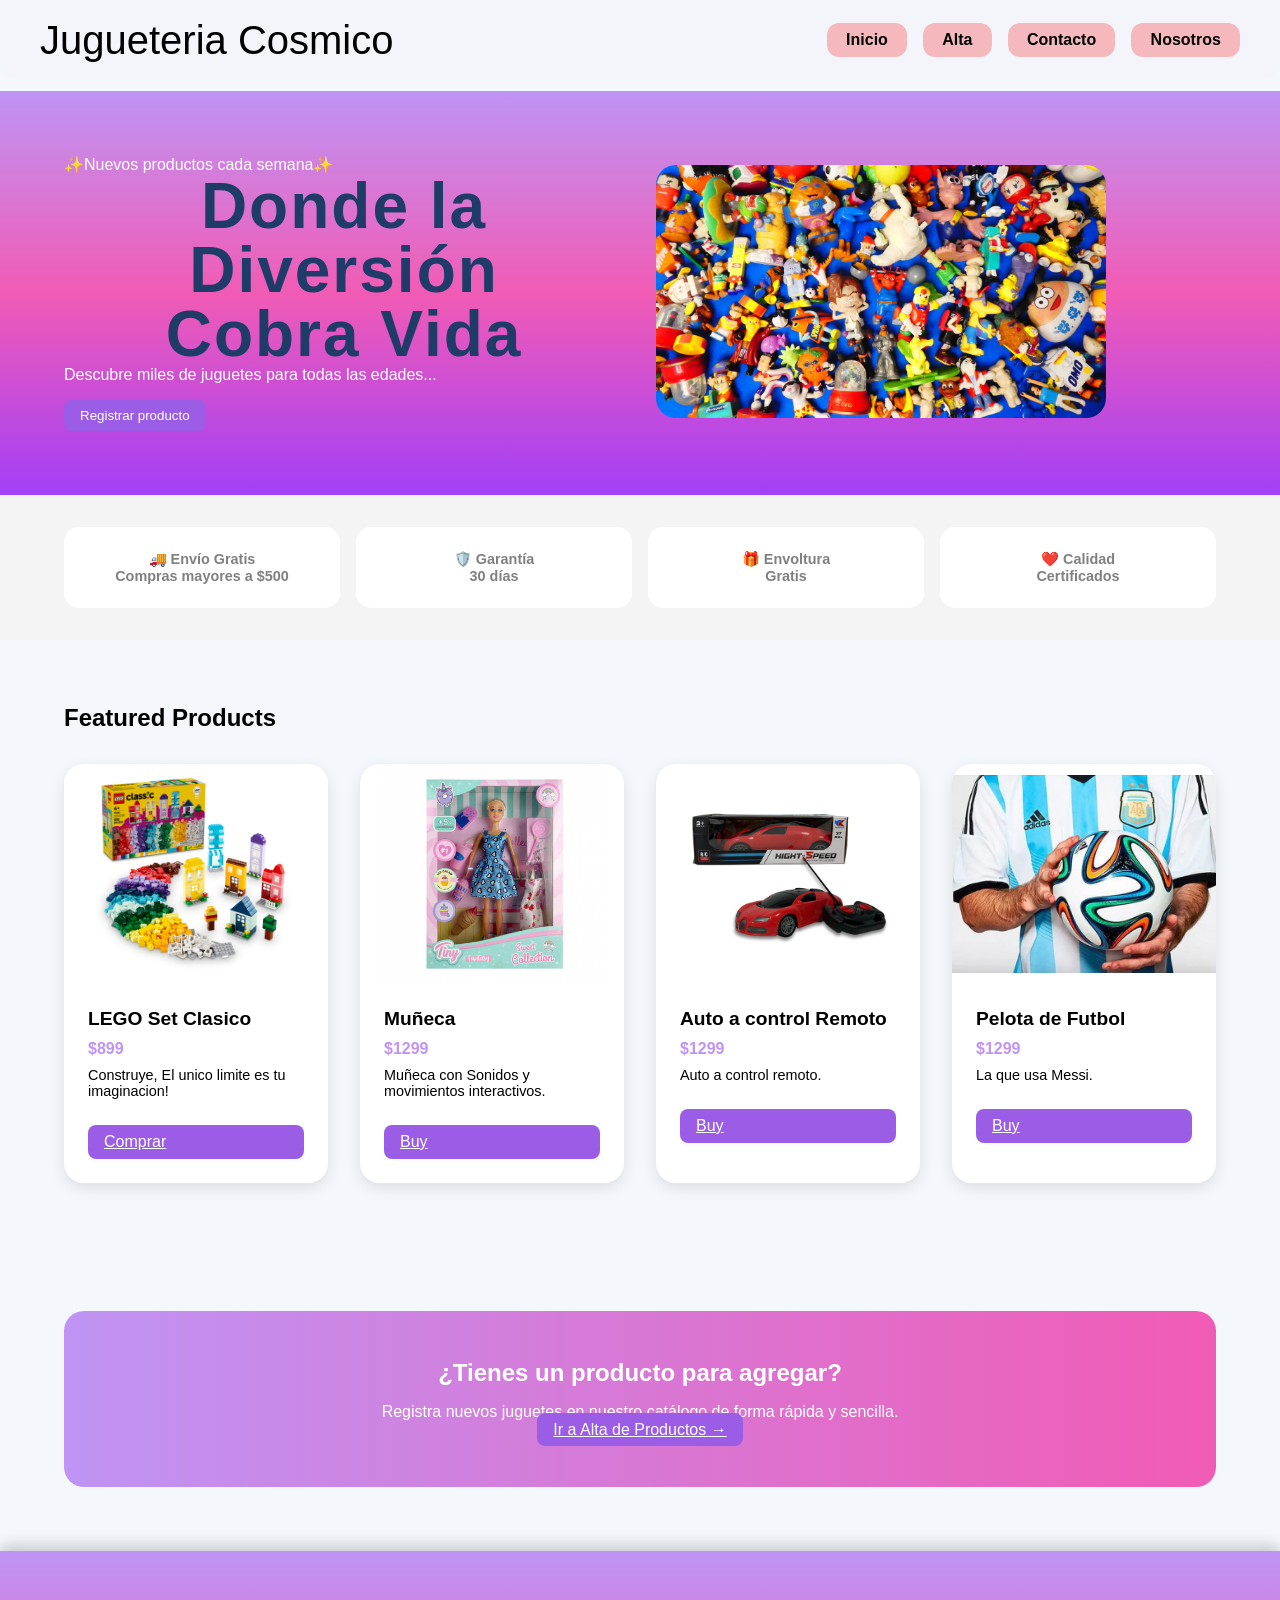
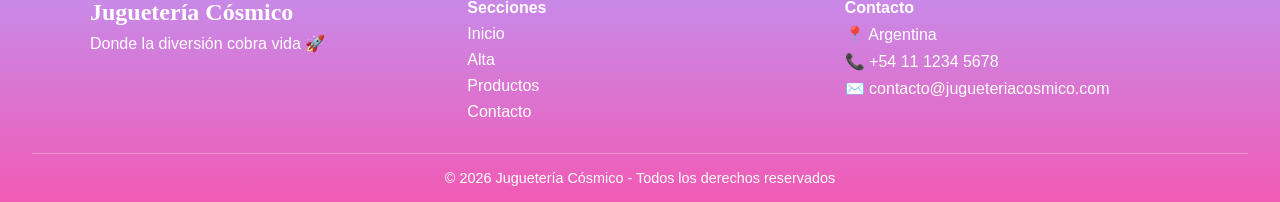
==== index.html @ 62e8377a "first commit" ====
<!DOCTYPE html>
<html lang="en">
<head>
    <meta charset="UTF-8">
    <meta name="viewport" content="width=device-width, initial-scale=1.0">
    <title>juegueteria-cosmico.com</title>
    <link rel="stylesheet" href="./styles/main.css">
</head>
<body>
    <header class="navbar">
        <div class="tittle__font">
            Jugueteria Cosmico
        </div>
            <nav class="nav">
                <a href="/index.html" class="nav__content">Inicio</a>
                <a href="/Alta.html" class="nav__content">Alta</a>
                <a href="/Contacto.html" class="nav__content">Contacto</a>
                <a href="/Nosotros.html" class="nav__content">Nosotros</a>
            </nav>
        </header>
    <main class="main__banner">
        <div class="main__banner-text">
            <span class="banner__secondary-text">✨Nuevos productos cada semana✨</span>
                <h1 class="banner__title">
                    Donde la 
                    <span class="banner__secondary-title">Diversión</span> 
                    Cobra Vida
                </h1>
                    <p>Descubre miles de juguetes para todas las edades...</p>
            <button class="btn btn__primary-solid">Registrar producto</button>
        </div>
        <div class="main__banner-image">
            <img src="./Assets/image/juguetes.jpg" alt="juguetes">
        </div>
    </main>
        <section class="benefits__conteiner">
            <div class="benefits__item">🚚 Envío Gratis<br><span>Compras mayores a $500</span></div>
            <div class="benefits__item">🛡️ Garantía<br><span>30 días</span></div>
            <div class="benefits__item">🎁 Envoltura<br><span>Gratis</span></div>
            <div class="benefits__item">❤️ Calidad<br><span>Certificados</span></div>
        </section>
            <section class="products">
                <div class="products__header">
                    <h2>Featured Products</h2>
                </div>
    <div class="products__grid">
        <div class="product__card">
                    <img src="./Assets/image/LEGO.png" alt="Lego set" class="product__card-image">
                        <div class="product__card-content">
                            <h3 class="product__card-title">LEGO Set Clasico</h3>
                            <p class="product__card-price">$899</p>
                            <p class="product__card-description">
                            Construye, El unico limite es tu imaginacion!
                            </p>
                            <a href="#" class="btn btn__primary-solid">Comprar</a>
                        </div>
        </div>
                <div class="product__card">
                    <img src="./Assets/image/Muñeca.jpg" alt="Doll" class="product__card-image">
                        <div class="product__card-content">
                            <h3 class="product__card-title">Muñeca</h3>
                            <p class="product__card-price">$1299</p>
                            <p class="product__card-description">
                            Muñeca con Sonidos y movimientos interactivos.
                            </p>
                            <a href="#" class="btn btn__primary-solid">Buy</a>
                        </div>
                </div>
                <div class="product__card">
                    <img src="./Assets/image/AutoACR.webp" alt="Doll" class="product__card-image">
                        <div class="product__card-content">
                            <h3 class="product__card-title">Auto a control Remoto</h3>
                            <p class="product__card-price">$1299</p>
                            <p class="product__card-description">
                            Auto a control remoto.
                            </p>
                            <a href="#" class="btn btn__primary-solid">Buy</a>
                        </div>
                </div>
                <div class="product__card">
                    <img src="./Assets/image/brazuca.webp" alt="Doll" class="product__card-image">
                        <div class="product__card-content">
                            <h3 class="product__card-title">Pelota de Futbol</h3>
                            <p class="product__card-price">$1299</p>
                            <p class="product__card-description">
                            La que usa Messi.
                            </p>
                            <a href="#" class="btn btn__primary-solid">Buy</a>
                        </div>
                </div>                
        </div>
</section>
            <section class="cta">
            <div class="cta__text">
                <h2>¿Tienes un producto para agregar?</h2>
                <p>Registra nuevos juguetes en nuestro catálogo de forma rápida y sencilla.</p>
                <a href="./Alta.html" class="btn btn__primary-solid">Ir a Alta de Productos →</a>
            </div>
            </section>

            <footer class="footer">
                <div class="footer__container">
                    <div class="footer__grid">
                        <div class="footer__brand">
                            <h3>Juguetería Cósmico</h3>
                            <p>Donde la diversión cobra vida 🚀</p>
                        </div>

            <div class="footer__links">
                <h4>Secciones</h4>
                    <a href="../index.html">Inicio</a>
                    <a href="./alta.html">Alta</a>
                    <a href="./productos.html">Productos</a>
                    <a href="./contacto.html">Contacto</a>
            </div>
            <div class="footer__contact">
                <h4>Contacto</h4>
                <p>📍 Argentina</p>
                <p>📞 +54 11 1234 5678</p>
                <p>✉️ contacto@jugueteriacosmico.com</p>
            </div>
        </div>
        <div class="footer__copy">
        <p>© 2026 Juguetería Cósmico - Todos los derechos reservados</p>
        </div>
    </div>
</footer>
</body>
</html>
---- styles/main.css ----
@charset "UTF-8";
:root {
  font-size: 16px;
}

body {
  margin: 0;
  position: relative;
}

h1, h2, h3, h4, p, span {
  margin: 0;
}

@font-face {
  font-family: "Cherry Bomb One";
  src: url("../assets/fonts/Cherry_Bomb_One/CherryBombOne-Regular.ttf");
}
@font-face {
  font-family: "Darumadrop One";
  src: url("../assets/fonts/Darumadrop_One/DarumadropOne-Regular.ttf");
}
.tittle__font {
  font-family: "Cherry Bomb One", sans-serif;
  font-size: 2.5rem;
  text-align: left, top;
}

.icon {
  width: 20px;
  height: 20px;
}

.form__label {
  display: flex;
  align-items: center;
  gap: 8px; /* espacio entre icono y texto */
}

.btn {
  border: none;
  border-radius: 0.5rem;
  padding: 0.5rem 1rem;
  cursor: pointer;
}
.btn__primary-solid {
  background-color: #9B5DE5;
  color: #ffffff;
  margin-top: 1rem;
}
.btn__primary-solid:hover {
  background-color: #F15BB5;
  color: #ffffff;
}
.btn__secondary-solid {
  background-color: #25b2e1;
  color: #ffffff;
}
.btn__secondary-solid:hover {
  background-color: #00BBF9;
  color: #ffffff;
}

.products {
  padding: 4rem 2rem;
}
.products__grid {
  display: grid;
  grid-template-columns: repeat(auto-fit, minmax(260px, 1fr));
  gap: 2rem;
}

.product__card {
  background-color: white;
  border-radius: 20px;
  overflow: hidden;
  box-shadow: 0 5px 15px rgba(0, 0, 0, 0.1);
  transition: 0.3s;
  display: flex;
  flex-direction: column;
}
.product__card:hover {
  transform: translateY(-8px);
  box-shadow: 0 10px 25px rgba(0, 0, 0, 0.2);
}

.product__card-image {
  width: 100%;
  height: 220px;
  -o-object-fit: contain;
     object-fit: contain;
}

.product__card-content {
  padding: 1.5rem;
  display: flex;
  flex-direction: column;
  gap: 0.6rem;
  flex-grow: 1;
}

.product__card-title {
  font-size: 1.2rem;
}

.product__card-price {
  font-weight: bold;
  color: #bf94f4;
}

.product__card-description {
  font-size: 0.9rem;
}

.navbar {
  display: flex;
  justify-content: space-between;
  align-items: center;
  padding: 1rem 2.5rem;
  background-color: #bf94f4;
  position: fixed;
  top: 0;
  left: 0;
  width: 100%;
  border-radius: 0 0 20px 20px;
  background: rgba(242, 245, 249, 0.85);
  backdrop-filter: blur(4px);
  z-index: 1000;
  box-sizing:border-box;

}
.navbar .nav {
  display: flex;
  gap: 1rem;
}
.navbar .nav .nav__content {
  text-decoration: none;
  padding: 0.5rem 1.2rem;
  border-radius: 12px;
  background-color: rgba(249, 9, 9, 0.25);
  color: black;
  font-weight: bold;
  transition: 0.3s;
}
.navbar .nav .nav__content:hover {
  background-color: white;
  color: #bf94f4;
  box-shadow: 0 4px 10px rgb(0, 0, 0);
  transform: translateY(-0.2rem);
}

.footer__container {
  margin-top: 4rem;
  background: linear-gradient(#bf94f4, #F15BB5);
  color: white;
  padding: 3rem 2rem 1rem 2rem;
  box-shadow: 0 -5px 15px rgba(0, 0, 0, 0.2);
}

.footer__grid {
  display: grid;
  grid-template-columns: repeat(3, 1fr);
  gap: 2rem;
  max-width: 1100px;
  margin: 0 auto;
}

.footer__brand h3 {
  font-family: "Cherry Bomb One", cursive;
  font-size: 1.5rem;
  margin-bottom: 0.5rem;
}

.footer__links,
.footer__contact {
  display: flex;
  flex-direction: column;
  gap: 0.5rem;
}

.footer__links a {
  text-decoration: none;
  color: white;
  transition: 0.3s;
}

.footer__links a:hover {
  color: #ffe066;
  transform: translateX(5px);
}

.footer__copy {
  margin-top: 2rem;
  text-align: center;
  font-size: 0.9rem;
  border-top: 1px solid rgba(255, 255, 255, 0.3);
  padding-top: 1rem;
}

.footer__grid > div {
  transition: transform 0.3s ease, box-shadow 0.3s ease;
}

.footer__links a {
  position: relative;
}

.footer__links a::after {
  content: "";
  width: 0;
  height: 2px;
  background: #ffe066;
  position: absolute;
  left: 0;
  bottom: -2px;
  transition: width 0.3s ease;
}

.footer__links a:hover::after {
  width: 100%;
}

.main__banner {
  margin-top: 5.7rem;
  display: grid;
  grid-template-columns: 1fr 1fr;
  padding: 4rem;
  gap: 2rem;
  align-items: center;
  background: linear-gradient(#bf94f4, #F15BB5, #a240f8);
  color: white;
}
.main__banner .banner__title {
  margin: 0;
  display: flex;
  line-height: 4rem;
  font-family: "Lucida Sans", "Lucida Sans Regular", "Lucida Grande", "Lucida Sans Unicode", Geneva, Verdana, sans-serif;
  font-size: 4rem;
  letter-spacing: 2px;
  flex-direction: column;
}
.main__banner .main__banner-image img {
  width: 100%;
  max-width: 450px;
  height: auto;
  border-radius: 20px;
  -o-object-fit: cover;
     object-fit: cover;
}

.benefits__conteiner {
  display: grid;
  grid-template-columns: repeat(4, 1fr);
  gap: 1rem;
  padding: 2rem 4rem;
  background-color: #f4f4f4;
  text-align: center;
}
.benefits__conteiner .benefits__item {
  font-family: Verdana, Geneva, Tahoma, sans-serif;
  background: white;
  padding: 1.5rem;
  border-radius: 15px;
  font-weight: bold;
  display: block;
  font-size: 0.9rem;
  color: gray;
}

.products {
  padding: 4rem;
}

.products__header {
  display: flex;
  justify-content: space-between;
  align-items: center;
}

.products__grid {
  display: grid;
  grid-template-columns: repeat(4, 1fr);
  gap: 2rem;
  margin-top: 2rem;
}

.product__item {
  background: white;
  border-radius: 20px;
  padding: 1rem;
  text-align: center;
  box-shadow: 0 4px 8px rgba(0, 0, 0, 0.1);
}

.product img {
  width: 100%;
  height: 200px;
  -o-object-fit: cover;
     object-fit: cover;
  border-radius: 15px;
}

.price {
  color: #f15bb5;
  font-weight: bold;
}

.cta {
  margin: 4rem;
  padding: 3rem;
  border-radius: 20px;
  background: linear-gradient(90deg, #bf94f4, #f15bb5);
  color: white;
  text-align: center;
}

.cta__text h2 {
  margin-bottom: 1rem;
}

.container {
  margin: 0 auto;
}

.container__page-content {
  display: flex;
  flex-direction: column;
  gap: 24px;
}

.grid {
  display: grid;
  grid-template-columns: repeat(12, minmax(0, 1fr));
  grid-template-rows: auto;
  -moz-column-gap: 24px;
       column-gap: 24px;
  row-gap: 24px;
}

.col-1 {
  grid-column-end: span 1;
}

.col-offset-1 {
  grid-column-start: 1;
}

@media (max-width: 320px) {
  .col-xs-1 {
    grid-column-end: span 1;
  }
}

@media (max-width: 320px) {
  .col-offset-xs {
    grid-column-start: 1;
  }
}

@media (max-width: 480px) {
  .col-sm-1 {
    grid-column-end: span 1;
  }
}

@media (max-width: 480px) {
  .col-offset-sm {
    grid-column-start: 1;
  }
}

@media (max-width: 860px) {
  .col-md-1 {
    grid-column-end: span 1;
  }
}

@media (max-width: 860px) {
  .col-offset-md {
    grid-column-start: 1;
  }
}

@media (max-width: 1200px) {
  .col-lg-1 {
    grid-column-end: span 1;
  }
}

@media (max-width: 1200px) {
  .col-offset-lg {
    grid-column-start: 1;
  }
}

@media (max-width: 1980px) {
  .col-xl-1 {
    grid-column-end: span 1;
  }
}

@media (max-width: 1980px) {
  .col-offset-xl {
    grid-column-start: 1;
  }
}

.col-2 {
  grid-column-end: span 2;
}

.col-offset-2 {
  grid-column-start: 2;
}

@media (max-width: 320px) {
  .col-xs-2 {
    grid-column-end: span 2;
  }
}

@media (max-width: 320px) {
  .col-offset-xs {
    grid-column-start: 2;
  }
}

@media (max-width: 480px) {
  .col-sm-2 {
    grid-column-end: span 2;
  }
}

@media (max-width: 480px) {
  .col-offset-sm {
    grid-column-start: 2;
  }
}

@media (max-width: 860px) {
  .col-md-2 {
    grid-column-end: span 2;
  }
}

@media (max-width: 860px) {
  .col-offset-md {
    grid-column-start: 2;
  }
}

@media (max-width: 1200px) {
  .col-lg-2 {
    grid-column-end: span 2;
  }
}

@media (max-width: 1200px) {
  .col-offset-lg {
    grid-column-start: 2;
  }
}

@media (max-width: 1980px) {
  .col-xl-2 {
    grid-column-end: span 2;
  }
}

@media (max-width: 1980px) {
  .col-offset-xl {
    grid-column-start: 2;
  }
}

.col-3 {
  grid-column-end: span 3;
}

.col-offset-3 {
  grid-column-start: 3;
}

@media (max-width: 320px) {
  .col-xs-3 {
    grid-column-end: span 3;
  }
}

@media (max-width: 320px) {
  .col-offset-xs {
    grid-column-start: 3;
  }
}

@media (max-width: 480px) {
  .col-sm-3 {
    grid-column-end: span 3;
  }
}

@media (max-width: 480px) {
  .col-offset-sm {
    grid-column-start: 3;
  }
}

@media (max-width: 860px) {
  .col-md-3 {
    grid-column-end: span 3;
  }
}

@media (max-width: 860px) {
  .col-offset-md {
    grid-column-start: 3;
  }
}

@media (max-width: 1200px) {
  .col-lg-3 {
    grid-column-end: span 3;
  }
}

@media (max-width: 1200px) {
  .col-offset-lg {
    grid-column-start: 3;
  }
}

@media (max-width: 1980px) {
  .col-xl-3 {
    grid-column-end: span 3;
  }
}

@media (max-width: 1980px) {
  .col-offset-xl {
    grid-column-start: 3;
  }
}

.col-4 {
  grid-column-end: span 4;
}

.col-offset-4 {
  grid-column-start: 4;
}

@media (max-width: 320px) {
  .col-xs-4 {
    grid-column-end: span 4;
  }
}

@media (max-width: 320px) {
  .col-offset-xs {
    grid-column-start: 4;
  }
}

@media (max-width: 480px) {
  .col-sm-4 {
    grid-column-end: span 4;
  }
}

@media (max-width: 480px) {
  .col-offset-sm {
    grid-column-start: 4;
  }
}

@media (max-width: 860px) {
  .col-md-4 {
    grid-column-end: span 4;
  }
}

@media (max-width: 860px) {
  .col-offset-md {
    grid-column-start: 4;
  }
}

@media (max-width: 1200px) {
  .col-lg-4 {
    grid-column-end: span 4;
  }
}

@media (max-width: 1200px) {
  .col-offset-lg {
    grid-column-start: 4;
  }
}

@media (max-width: 1980px) {
  .col-xl-4 {
    grid-column-end: span 4;
  }
}

@media (max-width: 1980px) {
  .col-offset-xl {
    grid-column-start: 4;
  }
}

.col-5 {
  grid-column-end: span 5;
}

.col-offset-5 {
  grid-column-start: 5;
}

@media (max-width: 320px) {
  .col-xs-5 {
    grid-column-end: span 5;
  }
}

@media (max-width: 320px) {
  .col-offset-xs {
    grid-column-start: 5;
  }
}

@media (max-width: 480px) {
  .col-sm-5 {
    grid-column-end: span 5;
  }
}

@media (max-width: 480px) {
  .col-offset-sm {
    grid-column-start: 5;
  }
}

@media (max-width: 860px) {
  .col-md-5 {
    grid-column-end: span 5;
  }
}

@media (max-width: 860px) {
  .col-offset-md {
    grid-column-start: 5;
  }
}

@media (max-width: 1200px) {
  .col-lg-5 {
    grid-column-end: span 5;
  }
}

@media (max-width: 1200px) {
  .col-offset-lg {
    grid-column-start: 5;
  }
}

@media (max-width: 1980px) {
  .col-xl-5 {
    grid-column-end: span 5;
  }
}

@media (max-width: 1980px) {
  .col-offset-xl {
    grid-column-start: 5;
  }
}

.col-6 {
  grid-column-end: span 6;
}

.col-offset-6 {
  grid-column-start: 6;
}

@media (max-width: 320px) {
  .col-xs-6 {
    grid-column-end: span 6;
  }
}

@media (max-width: 320px) {
  .col-offset-xs {
    grid-column-start: 6;
  }
}

@media (max-width: 480px) {
  .col-sm-6 {
    grid-column-end: span 6;
  }
}

@media (max-width: 480px) {
  .col-offset-sm {
    grid-column-start: 6;
  }
}

@media (max-width: 860px) {
  .col-md-6 {
    grid-column-end: span 6;
  }
}

@media (max-width: 860px) {
  .col-offset-md {
    grid-column-start: 6;
  }
}

@media (max-width: 1200px) {
  .col-lg-6 {
    grid-column-end: span 6;
  }
}

@media (max-width: 1200px) {
  .col-offset-lg {
    grid-column-start: 6;
  }
}

@media (max-width: 1980px) {
  .col-xl-6 {
    grid-column-end: span 6;
  }
}

@media (max-width: 1980px) {
  .col-offset-xl {
    grid-column-start: 6;
  }
}

.col-7 {
  grid-column-end: span 7;
}

.col-offset-7 {
  grid-column-start: 7;
}

@media (max-width: 320px) {
  .col-xs-7 {
    grid-column-end: span 7;
  }
}

@media (max-width: 320px) {
  .col-offset-xs {
    grid-column-start: 7;
  }
}

@media (max-width: 480px) {
  .col-sm-7 {
    grid-column-end: span 7;
  }
}

@media (max-width: 480px) {
  .col-offset-sm {
    grid-column-start: 7;
  }
}

@media (max-width: 860px) {
  .col-md-7 {
    grid-column-end: span 7;
  }
}

@media (max-width: 860px) {
  .col-offset-md {
    grid-column-start: 7;
  }
}

@media (max-width: 1200px) {
  .col-lg-7 {
    grid-column-end: span 7;
  }
}

@media (max-width: 1200px) {
  .col-offset-lg {
    grid-column-start: 7;
  }
}

@media (max-width: 1980px) {
  .col-xl-7 {
    grid-column-end: span 7;
  }
}

@media (max-width: 1980px) {
  .col-offset-xl {
    grid-column-start: 7;
  }
}

.col-8 {
  grid-column-end: span 8;
}

.col-offset-8 {
  grid-column-start: 8;
}

@media (max-width: 320px) {
  .col-xs-8 {
    grid-column-end: span 8;
  }
}

@media (max-width: 320px) {
  .col-offset-xs {
    grid-column-start: 8;
  }
}

@media (max-width: 480px) {
  .col-sm-8 {
    grid-column-end: span 8;
  }
}

@media (max-width: 480px) {
  .col-offset-sm {
    grid-column-start: 8;
  }
}

@media (max-width: 860px) {
  .col-md-8 {
    grid-column-end: span 8;
  }
}

@media (max-width: 860px) {
  .col-offset-md {
    grid-column-start: 8;
  }
}

@media (max-width: 1200px) {
  .col-lg-8 {
    grid-column-end: span 8;
  }
}

@media (max-width: 1200px) {
  .col-offset-lg {
    grid-column-start: 8;
  }
}

@media (max-width: 1980px) {
  .col-xl-8 {
    grid-column-end: span 8;
  }
}

@media (max-width: 1980px) {
  .col-offset-xl {
    grid-column-start: 8;
  }
}

.col-9 {
  grid-column-end: span 9;
}

.col-offset-9 {
  grid-column-start: 9;
}

@media (max-width: 320px) {
  .col-xs-9 {
    grid-column-end: span 9;
  }
}

@media (max-width: 320px) {
  .col-offset-xs {
    grid-column-start: 9;
  }
}

@media (max-width: 480px) {
  .col-sm-9 {
    grid-column-end: span 9;
  }
}

@media (max-width: 480px) {
  .col-offset-sm {
    grid-column-start: 9;
  }
}

@media (max-width: 860px) {
  .col-md-9 {
    grid-column-end: span 9;
  }
}

@media (max-width: 860px) {
  .col-offset-md {
    grid-column-start: 9;
  }
}

@media (max-width: 1200px) {
  .col-lg-9 {
    grid-column-end: span 9;
  }
}

@media (max-width: 1200px) {
  .col-offset-lg {
    grid-column-start: 9;
  }
}

@media (max-width: 1980px) {
  .col-xl-9 {
    grid-column-end: span 9;
  }
}

@media (max-width: 1980px) {
  .col-offset-xl {
    grid-column-start: 9;
  }
}

.col-10 {
  grid-column-end: span 10;
}

.col-offset-10 {
  grid-column-start: 10;
}

@media (max-width: 320px) {
  .col-xs-10 {
    grid-column-end: span 10;
  }
}

@media (max-width: 320px) {
  .col-offset-xs {
    grid-column-start: 10;
  }
}

@media (max-width: 480px) {
  .col-sm-10 {
    grid-column-end: span 10;
  }
}

@media (max-width: 480px) {
  .col-offset-sm {
    grid-column-start: 10;
  }
}

@media (max-width: 860px) {
  .col-md-10 {
    grid-column-end: span 10;
  }
}

@media (max-width: 860px) {
  .col-offset-md {
    grid-column-start: 10;
  }
}

@media (max-width: 1200px) {
  .col-lg-10 {
    grid-column-end: span 10;
  }
}

@media (max-width: 1200px) {
  .col-offset-lg {
    grid-column-start: 10;
  }
}

@media (max-width: 1980px) {
  .col-xl-10 {
    grid-column-end: span 10;
  }
}

@media (max-width: 1980px) {
  .col-offset-xl {
    grid-column-start: 10;
  }
}

.col-11 {
  grid-column-end: span 11;
}

.col-offset-11 {
  grid-column-start: 11;
}

@media (max-width: 320px) {
  .col-xs-11 {
    grid-column-end: span 11;
  }
}

@media (max-width: 320px) {
  .col-offset-xs {
    grid-column-start: 11;
  }
}

@media (max-width: 480px) {
  .col-sm-11 {
    grid-column-end: span 11;
  }
}

@media (max-width: 480px) {
  .col-offset-sm {
    grid-column-start: 11;
  }
}

@media (max-width: 860px) {
  .col-md-11 {
    grid-column-end: span 11;
  }
}

@media (max-width: 860px) {
  .col-offset-md {
    grid-column-start: 11;
  }
}

@media (max-width: 1200px) {
  .col-lg-11 {
    grid-column-end: span 11;
  }
}

@media (max-width: 1200px) {
  .col-offset-lg {
    grid-column-start: 11;
  }
}

@media (max-width: 1980px) {
  .col-xl-11 {
    grid-column-end: span 11;
  }
}

@media (max-width: 1980px) {
  .col-offset-xl {
    grid-column-start: 11;
  }
}

.col-12 {
  grid-column-end: span 12;
}

.col-offset-12 {
  grid-column-start: 12;
}

@media (max-width: 320px) {
  .col-xs-12 {
    grid-column-end: span 12;
  }
}

@media (max-width: 320px) {
  .col-offset-xs {
    grid-column-start: 12;
  }
}

@media (max-width: 480px) {
  .col-sm-12 {
    grid-column-end: span 12;
  }
}

@media (max-width: 480px) {
  .col-offset-sm {
    grid-column-start: 12;
  }
}

@media (max-width: 860px) {
  .col-md-12 {
    grid-column-end: span 12;
  }
}

@media (max-width: 860px) {
  .col-offset-md {
    grid-column-start: 12;
  }
}

@media (max-width: 1200px) {
  .col-lg-12 {
    grid-column-end: span 12;
  }
}

@media (max-width: 1200px) {
  .col-offset-lg {
    grid-column-start: 12;
  }
}

@media (max-width: 1980px) {
  .col-xl-12 {
    grid-column-end: span 12;
  }
}

@media (max-width: 1980px) {
  .col-offset-xl {
    grid-column-start: 12;
  }
}

.form-page {
  margin-top: 4rem;
  padding: 2rem;
}

.helper-text {
  display: none;
  color: red;
  font-size: 0.8rem;
  margin-bottom: 10px;
}

.has-error {
  display: block;
}

.field-element.has-error {
  border: 2px solid red;
}

.form-container {
  display: flex;
  flex-direction: column;
  gap: 6px;
  max-width: 600px;
  margin: auto;
}

.field-element {
  padding: 6px;
  border-radius: 4px;
}

select.field-element {
  height: 35px;
}

.form__grid {
  display: grid;
  grid-template-columns: repeat(2, 1fr);
  gap: 20px;
}

/* Tarjetas de cada campo */
.form__card {
  display: flex;
  flex-direction: column;
  gap: 6px;
}

/* Para los que ocupan toda la fila */
.form__card.full {
  grid-column: span 2;
}

/* ===== CATEGORÍAS ===== */
.category-grid {
  display: grid;
  grid-template-columns: repeat(3, 1fr);
  gap: 10px;
}

.category-item {
  border: 1px solid #ccc;
  padding: 10px;
  border-radius: 8px;
  cursor: pointer;
  text-align: center;
  background-color: #f9f9f9;
}

.category-item input {
  margin-right: 6px;
}

/* ===== ENVÍO SIN CARGO ===== */
.shipping-card {
  display: flex;
  justify-content: space-between;
  align-items: center;
  padding: 15px;
  border-radius: 12px;
  background-color: #f3f6fb;
}

.shipping-info p {
  margin: 0;
  font-size: 0.85rem;
  color: #555;
}

/* Switch */
.switch {
  position: relative;
  display: inline-block;
  width: 50px;
  height: 26px;
}

.switch input {
  opacity: 0;
  width: 0;
  height: 0;
}

.slider {
  position: absolute;
  cursor: pointer;
  background-color: #ccc;
  border-radius: 26px;
  top: 0;
  left: 0;
  right: 0;
  bottom: 0;
  transition: 0.3s;
}

.slider::before {
  position: absolute;
  content: "";
  height: 20px;
  width: 20px;
  left: 3px;
  bottom: 3px;
  background-color: white;
  border-radius: 50%;
  transition: 0.3s;
}

.switch input:checked + .slider {
  background-color: #4caf50;
}

.switch input:checked + .slider::before {
  transform: translateX(24px);
}

/* Botón */
.btn__submit {
  padding: 12px;
  background-color: #ff6a3d;
  color: white;
  border: none;
  border-radius: 10px;
  font-size: 1rem;
  cursor: pointer;
}

header {
  position: fixed;
  top: 0;
  width: 100%;
  height: 80px;
}

main {
  padding-top: 7rem;
}

.helper-text {
  display: none;
  color: red;
  font-size: 0.8rem;
}

.helper-text.has-error {
  display: block;
}

.field-element.has-error {
  border: 2px solid red;
}

/* ====== CONTENEDOR GENERAL ====== */
body {
  background: #f4f7fb;
  font-family: Arial, sans-serif;
}

h1 {
  text-align: center;
  margin: 40px 0 20px;
  font-size: 2.5rem;
  color: #1f3c68;
}

.contact-container {
  display: grid;
  grid-template-columns: repeat(auto-fit, minmax(220px, 1fr));
  gap: 20px;
  margin: 40px auto;
  max-width: 1000px;
}

.contact-card {
  background: white;
  padding: 20px;
  border-radius: 15px;
  box-shadow: 0 5px 15px rgba(0, 0, 0, 0.08);
}

.phone {
  border-top: 6px solid #2ecc71;
}

.email {
  border-top: 6px solid #9b59b6;
}

.address {
  border-top: 6px solid #f39c12;
}

.time {
  border-top: 6px solid #e84393;
}

/* ====== FORMULARIO ====== */
#contact-form {
  max-width: 500px;
  margin: auto;
  background: white;
  padding: 30px 35px;
  border-radius: 15px;
  box-shadow: 0 10px 25px rgba(0, 0, 0, 0.08);
}

/* ====== CARD DE CADA CAMPO ====== */
.form__card {
  display: flex;
  flex-direction: column;
  margin-bottom: 20px;
}

/* ====== LABEL CON ICONO ====== */
.form__label {
  display: flex;
  align-items: center;
  gap: 8px;
  margin-bottom: 6px;
  font-weight: bold;
  color: #1f3c68;
}

.icon {
  width: 18px;
  height: 18px;
}

/* ====== INPUTS Y TEXTAREA ====== */
.field-element {
  padding: 12px 14px;
  border-radius: 10px;
  border: 1px solid #ddd;
  font-size: 1rem;
  outline: none;
  transition: border 0.2s ease, box-shadow 0.2s ease;
}

.field-element:focus {
  border-color: #ff6b3d;
  box-shadow: 0 0 0 2px rgba(255, 107, 61, 0.2);
}

/* textarea */
textarea.field-element {
  resize: none;
  min-height: 120px;
}

/* ====== MENSAJES DE ERROR ====== */
.helper-text {
  display: none;
  color: red;
  font-size: 0.8rem;
  margin-top: 4px;
}

.has-error {
  display: block;
}

.field-element.has-error {
  border: 2px solid red;
}

/* ====== BOTÓN ====== */
button[type=submit] {
  width: 100%;
  padding: 14px;
  margin-top: 10px;
  background: #ff6b3d;
  border: none;
  border-radius: 12px;
  color: white;
  font-size: 1.1rem;
  cursor: pointer;
  transition: background 0.2s ease, transform 0.1s ease;
}

button[type=submit]:hover {
  background: #ff5722;
  transform: scale(1.01);
}

.contact-grid {
  display: grid;
  grid-template-columns: 1fr 1fr;
  gap: 30px;
  max-width: 1100px;
  margin: 50px auto;
}

.contact-map iframe {
  border-radius: 15px;
}

.why-us {
  background: #1f3c68;
  color: white;
  padding: 20px;
  border-radius: 15px;
  margin-top: 20px;
}

.why-us ul {
  list-style: none;
  padding: 0;
}

.why-us li {
  margin: 10px 0;
}

.socials {
  margin-top: 15px;
  display: flex;
  gap: 10px;
}

.socials button {
  background: #34495e;
  color: white;
  border: none;
  padding: 8px 15px;
  border-radius: 8px;
  cursor: pointer;
}

/* ====== RESPONSIVE ====== */
@media (max-width: 600px) {
  #contact-form {
    margin: 20px;
    padding: 20px;
  }
  h1 {
    font-size: 2rem;
  }
}
.about__banner {
  display: flex;
  flex-direction: column;
  justify-content: center;
  align-items: center;
  text-align: center;
  margin-top: 7rem;
  width: 100%;
  padding: 120px 20px;
  background: linear-gradient(135deg, #c471f5, #fa71cd);
  color: white;
}

.about__banner-title {
  margin: 0;
  display: flex;
  align-items: center;
  line-height: 4rem;
  font-family: "Lucida Sans", "Lucida Sans Regular", "Lucida Grande", "Lucida Sans Unicode", Geneva, Verdana, sans-serif;
  font-size: 4rem;
  letter-spacing: 2px;
  flex-direction: column;
}

.about__values {
  margin-top: 80px;
  text-align: center;
}

.about__cards {
  margin-top: 40px;
  display: grid;
  grid-template-columns: repeat(4, 1fr);
  gap: 20px;
}

.about__card {
  background: #f5f5f5;
  padding: 25px;
  border-radius: 8px;
}

/* =========================
   STATS
========================= */
.about__stats {
  margin-top: 80px;
  display: flex;
  justify-content: space-around;
  text-align: center;
}

.about__stat h3 {
  font-size: 36px;
  color: #ffb703;
}

.about__history {
  margin-top: 80px;
  display: grid;
  grid-template-columns: 1fr 1fr;
  gap: 40px;
  align-items: center;
}

.about__history-image img {
  width: 100%;
  border-radius: 10px;
}

/* =========================
   CTA
========================= */
.about__cta {
  margin-top: 80px;
  text-align: center;
}

.about__cta-buttons {
  margin-top: 20px;
  display: flex;
  justify-content: center;
  gap: 20px;
}

.about__cta-button {
  padding: 12px 25px;
  background: #ffb703;
  text-decoration: none;
  color: black;
  border-radius: 6px;
}

.about__cta-button--secondary {
  background: transparent;
  border: 2px solid #ffb703;
}

/* =========================
   RESPONSIVE
========================= */
@media (min-width: 1200px) {
  .about__cards {
    grid-template-columns: repeat(2, 1fr);
  }
  .about__stats {
    flex-direction: column;
    gap: 20px;
  }
  .about__history {
    grid-template-columns: 1fr;
  }
}
@media (max-width: 480px) {
  .about__cards {
    grid-template-columns: 1fr;
  }
  .about__title {
    font-size: 30px;
  }
}/*# sourceMappingURL=main.css.map */
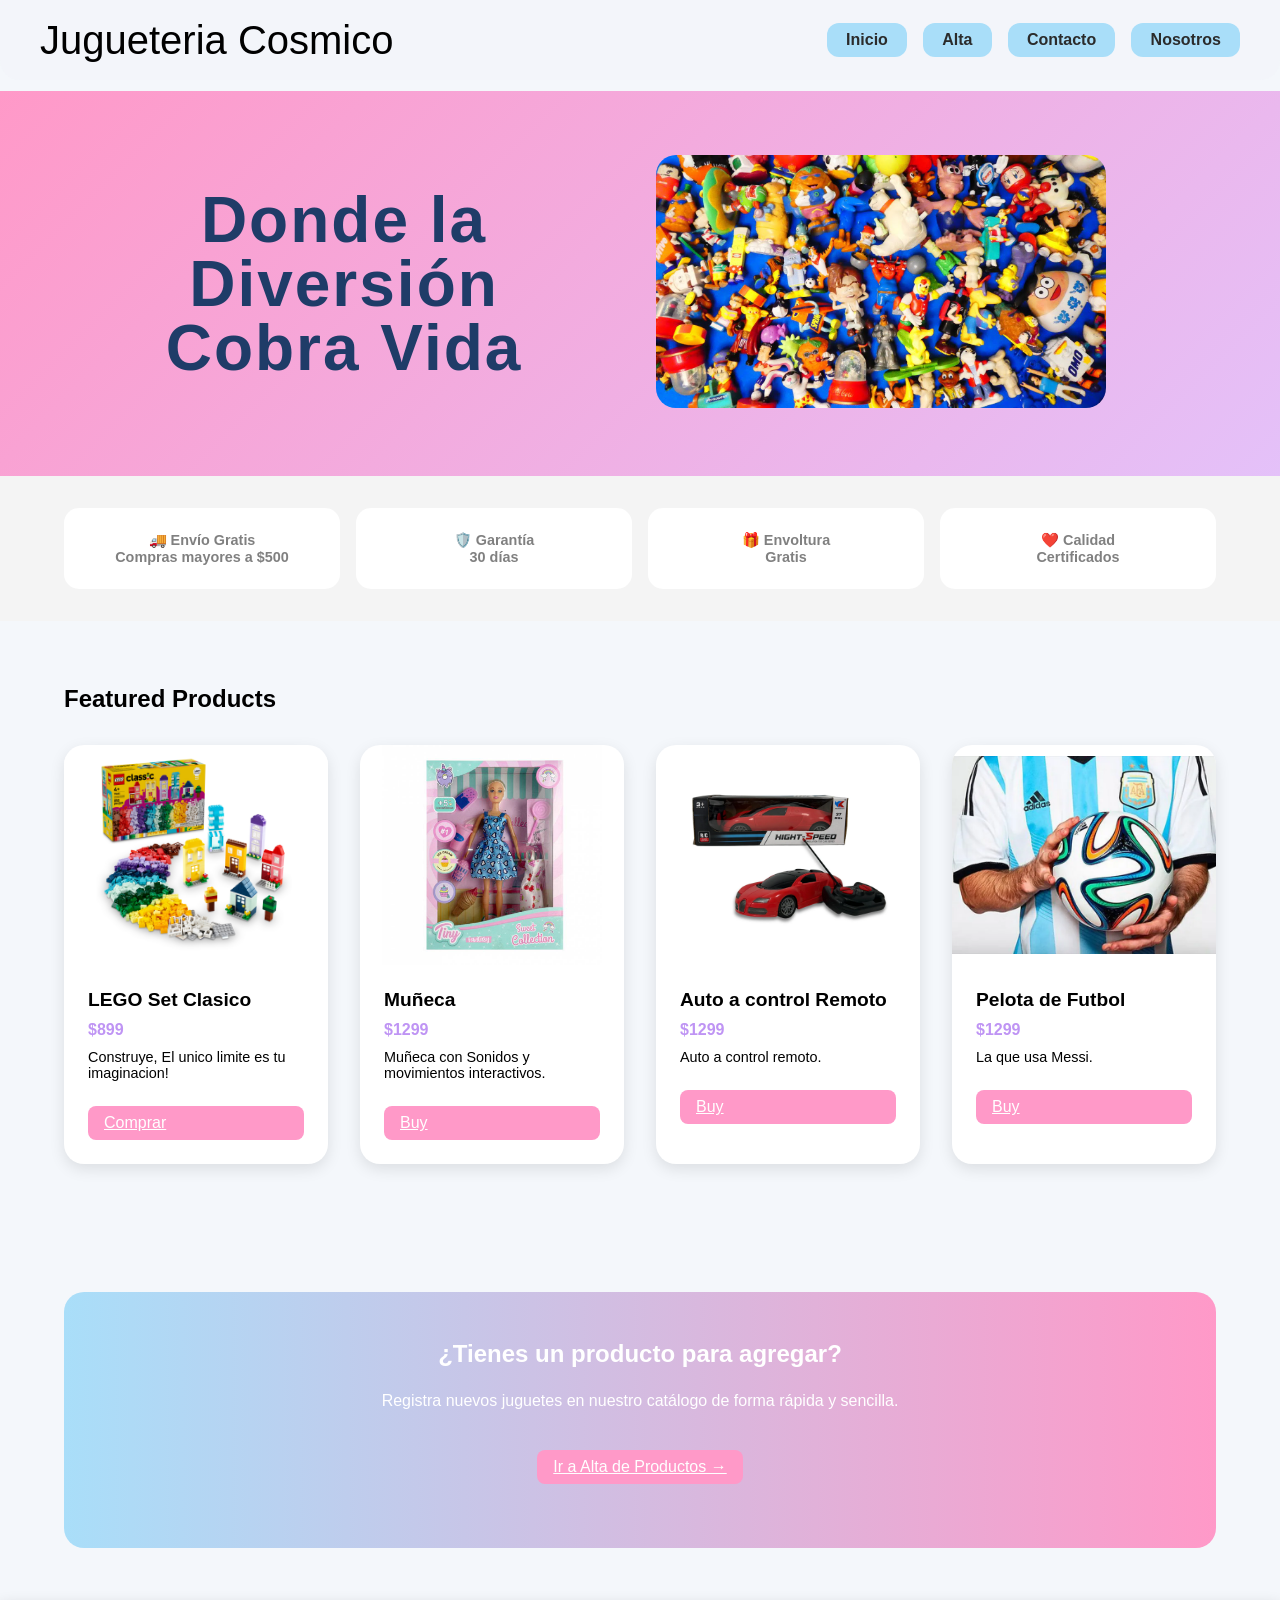
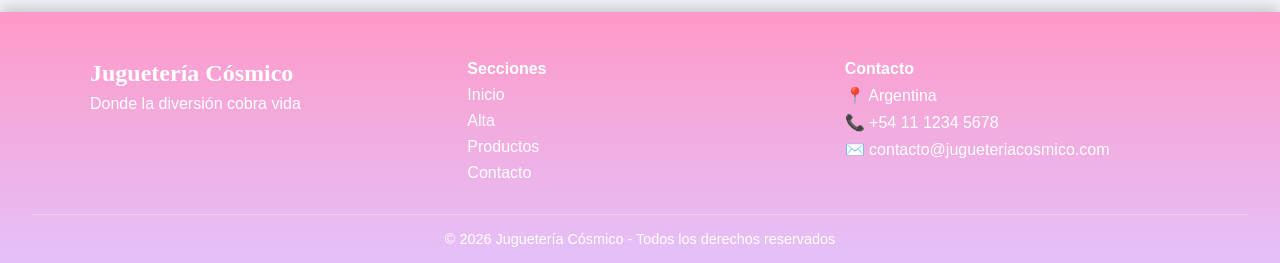
==== commit 4ee0a071: "update 16/3/2026" ====
--- a/index.html
+++ b/index.html
@@ -20,14 +20,11 @@
         </header>
     <main class="main__banner">
         <div class="main__banner-text">
-            <span class="banner__secondary-text">✨Nuevos productos cada semana✨</span>
                 <h1 class="banner__title">
                     Donde la 
                     <span class="banner__secondary-title">Diversión</span> 
                     Cobra Vida
                 </h1>
-                    <p>Descubre miles de juguetes para todas las edades...</p>
-            <button class="btn btn__primary-solid">Registrar producto</button>
         </div>
         <div class="main__banner-image">
             <img src="./Assets/image/juguetes.jpg" alt="juguetes">
@@ -103,7 +100,7 @@
                     <div class="footer__grid">
                         <div class="footer__brand">
                             <h3>Juguetería Cósmico</h3>
-                            <p>Donde la diversión cobra vida 🚀</p>
+                            <p>Donde la diversión cobra vida </p>
                         </div>
 
             <div class="footer__links">
--- a/styles/main.css
+++ b/styles/main.css
@@ -1,4 +1,3 @@
-@charset "UTF-8";
 :root {
   font-size: 16px;
 }
@@ -6,6 +5,7 @@
 body {
   margin: 0;
   position: relative;
+  background-color: #f7f9fc;
 }
 
 h1, h2, h3, h4, p, span {
@@ -34,7 +34,7 @@
 .form__label {
   display: flex;
   align-items: center;
-  gap: 8px; /* espacio entre icono y texto */
+  gap: 8px;
 }
 
 .btn {
@@ -44,20 +44,20 @@
   cursor: pointer;
 }
 .btn__primary-solid {
-  background-color: #9B5DE5;
+  background-color: #FF99C8;
   color: #ffffff;
   margin-top: 1rem;
 }
 .btn__primary-solid:hover {
-  background-color: #F15BB5;
+  background-color: #FF99C8;
   color: #ffffff;
 }
 .btn__secondary-solid {
-  background-color: #25b2e1;
+  background-color: #A9DEF9;
   color: #ffffff;
 }
 .btn__secondary-solid:hover {
-  background-color: #00BBF9;
+  background-color: #FF99C8;
   color: #ffffff;
 }
 
@@ -117,17 +117,16 @@
   justify-content: space-between;
   align-items: center;
   padding: 1rem 2.5rem;
-  background-color: #bf94f4;
+  background-color: #FF99C8;
   position: fixed;
   top: 0;
   left: 0;
   width: 100%;
   border-radius: 0 0 20px 20px;
+  box-sizing: border-box;
   background: rgba(242, 245, 249, 0.85);
   backdrop-filter: blur(4px);
   z-index: 1000;
-  box-sizing:border-box;
-
 }
 .navbar .nav {
   display: flex;
@@ -137,21 +136,21 @@
   text-decoration: none;
   padding: 0.5rem 1.2rem;
   border-radius: 12px;
-  background-color: rgba(249, 9, 9, 0.25);
-  color: black;
+  background-color: #A9DEF9;
+  color: #2b2b2b;
   font-weight: bold;
   transition: 0.3s;
 }
 .navbar .nav .nav__content:hover {
-  background-color: white;
-  color: #bf94f4;
+  background-color: #E4C1F9;
+  color: black;
   box-shadow: 0 4px 10px rgb(0, 0, 0);
   transform: translateY(-0.2rem);
 }
 
 .footer__container {
   margin-top: 4rem;
-  background: linear-gradient(#bf94f4, #F15BB5);
+  background: linear-gradient(#FF99C8, #E4C1F9);
   color: white;
   padding: 3rem 2rem 1rem 2rem;
   box-shadow: 0 -5px 15px rgba(0, 0, 0, 0.2);
@@ -227,7 +226,7 @@
   padding: 4rem;
   gap: 2rem;
   align-items: center;
-  background: linear-gradient(#bf94f4, #F15BB5, #a240f8);
+  background: linear-gradient(135deg, #FF99C8, #E4C1F9);
   color: white;
 }
 .main__banner .banner__title {
@@ -301,7 +300,7 @@
 }
 
 .price {
-  color: #f15bb5;
+  color: #FF99C8;
   font-weight: bold;
 }
 
@@ -309,13 +308,17 @@
   margin: 4rem;
   padding: 3rem;
   border-radius: 20px;
-  background: linear-gradient(90deg, #bf94f4, #f15bb5);
+  background: linear-gradient(90deg, #A9DEF9, #FF99C8);
   color: white;
   text-align: center;
 }
 
-.cta__text h2 {
+.cta__text {
   margin-bottom: 1rem;
+  display: flex;
+  flex-direction: column;
+  align-items: center;
+  gap: 1.5rem;
 }
 
 .container {
@@ -1184,6 +1187,19 @@
 .field-element {
   padding: 6px;
   border-radius: 4px;
+  height: 20px;
+}
+
+select {
+  padding: 6px;
+  border-radius: 4px;
+  height: 20px;
+  width: 100%;
+  padding: 12px 15px;
+  font-size: 16px;
+  border-radius: 10px;
+  border: 1px solid #ccc;
+  box-sizing: border-box;
 }
 
 select.field-element {
@@ -1196,19 +1212,16 @@
   gap: 20px;
 }
 
-/* Tarjetas de cada campo */
 .form__card {
   display: flex;
   flex-direction: column;
   gap: 6px;
 }
 
-/* Para los que ocupan toda la fila */
 .form__card.full {
   grid-column: span 2;
 }
 
-/* ===== CATEGORÍAS ===== */
 .category-grid {
   display: grid;
   grid-template-columns: repeat(3, 1fr);
@@ -1228,7 +1241,6 @@
   margin-right: 6px;
 }
 
-/* ===== ENVÍO SIN CARGO ===== */
 .shipping-card {
   display: flex;
   justify-content: space-between;
@@ -1244,7 +1256,6 @@
   color: #555;
 }
 
-/* Switch */
 .switch {
   position: relative;
   display: inline-block;
@@ -1290,7 +1301,6 @@
   transform: translateX(24px);
 }
 
-/* Botón */
 .btn__submit {
   padding: 12px;
   background-color: #ff6a3d;
@@ -1326,7 +1336,6 @@
   border: 2px solid red;
 }
 
-/* ====== CONTENEDOR GENERAL ====== */
 body {
   background: #f4f7fb;
   font-family: Arial, sans-serif;
@@ -1370,7 +1379,6 @@
   border-top: 6px solid #e84393;
 }
 
-/* ====== FORMULARIO ====== */
 #contact-form {
   max-width: 500px;
   margin: auto;
@@ -1380,14 +1388,12 @@
   box-shadow: 0 10px 25px rgba(0, 0, 0, 0.08);
 }
 
-/* ====== CARD DE CADA CAMPO ====== */
 .form__card {
   display: flex;
   flex-direction: column;
   margin-bottom: 20px;
 }
 
-/* ====== LABEL CON ICONO ====== */
 .form__label {
   display: flex;
   align-items: center;
@@ -1402,7 +1408,6 @@
   height: 18px;
 }
 
-/* ====== INPUTS Y TEXTAREA ====== */
 .field-element {
   padding: 12px 14px;
   border-radius: 10px;
@@ -1417,13 +1422,11 @@
   box-shadow: 0 0 0 2px rgba(255, 107, 61, 0.2);
 }
 
-/* textarea */
 textarea.field-element {
   resize: none;
   min-height: 120px;
 }
 
-/* ====== MENSAJES DE ERROR ====== */
 .helper-text {
   display: none;
   color: red;
@@ -1439,7 +1442,6 @@
   border: 2px solid red;
 }
 
-/* ====== BOTÓN ====== */
 button[type=submit] {
   width: 100%;
   padding: 14px;
@@ -1502,7 +1504,6 @@
   cursor: pointer;
 }
 
-/* ====== RESPONSIVE ====== */
 @media (max-width: 600px) {
   #contact-form {
     margin: 20px;
@@ -1549,14 +1550,14 @@
 }
 
 .about__card {
-  background: #f5f5f5;
+  background: linear-gradient(135deg, #FF99C8, #E4C1F9);
   padding: 25px;
   border-radius: 8px;
-}
-
-/* =========================
-   STATS
-========================= */
+  color: black;
+  box-shadow: 0 4px 10px rgb(0, 0, 0);
+  transform: translateY(-0.2rem);
+}
+
 .about__stats {
   margin-top: 80px;
   display: flex;
@@ -1574,7 +1575,8 @@
   display: grid;
   grid-template-columns: 1fr 1fr;
   gap: 40px;
-  align-items: center;
+  margin-top: 80px;
+  text-align: center;
 }
 
 .about__history-image img {
@@ -1582,9 +1584,6 @@
   border-radius: 10px;
 }
 
-/* =========================
-   CTA
-========================= */
 .about__cta {
   margin-top: 80px;
   text-align: center;
@@ -1610,9 +1609,6 @@
   border: 2px solid #ffb703;
 }
 
-/* =========================
-   RESPONSIVE
-========================= */
 @media (min-width: 1200px) {
   .about__cards {
     grid-template-columns: repeat(2, 1fr);
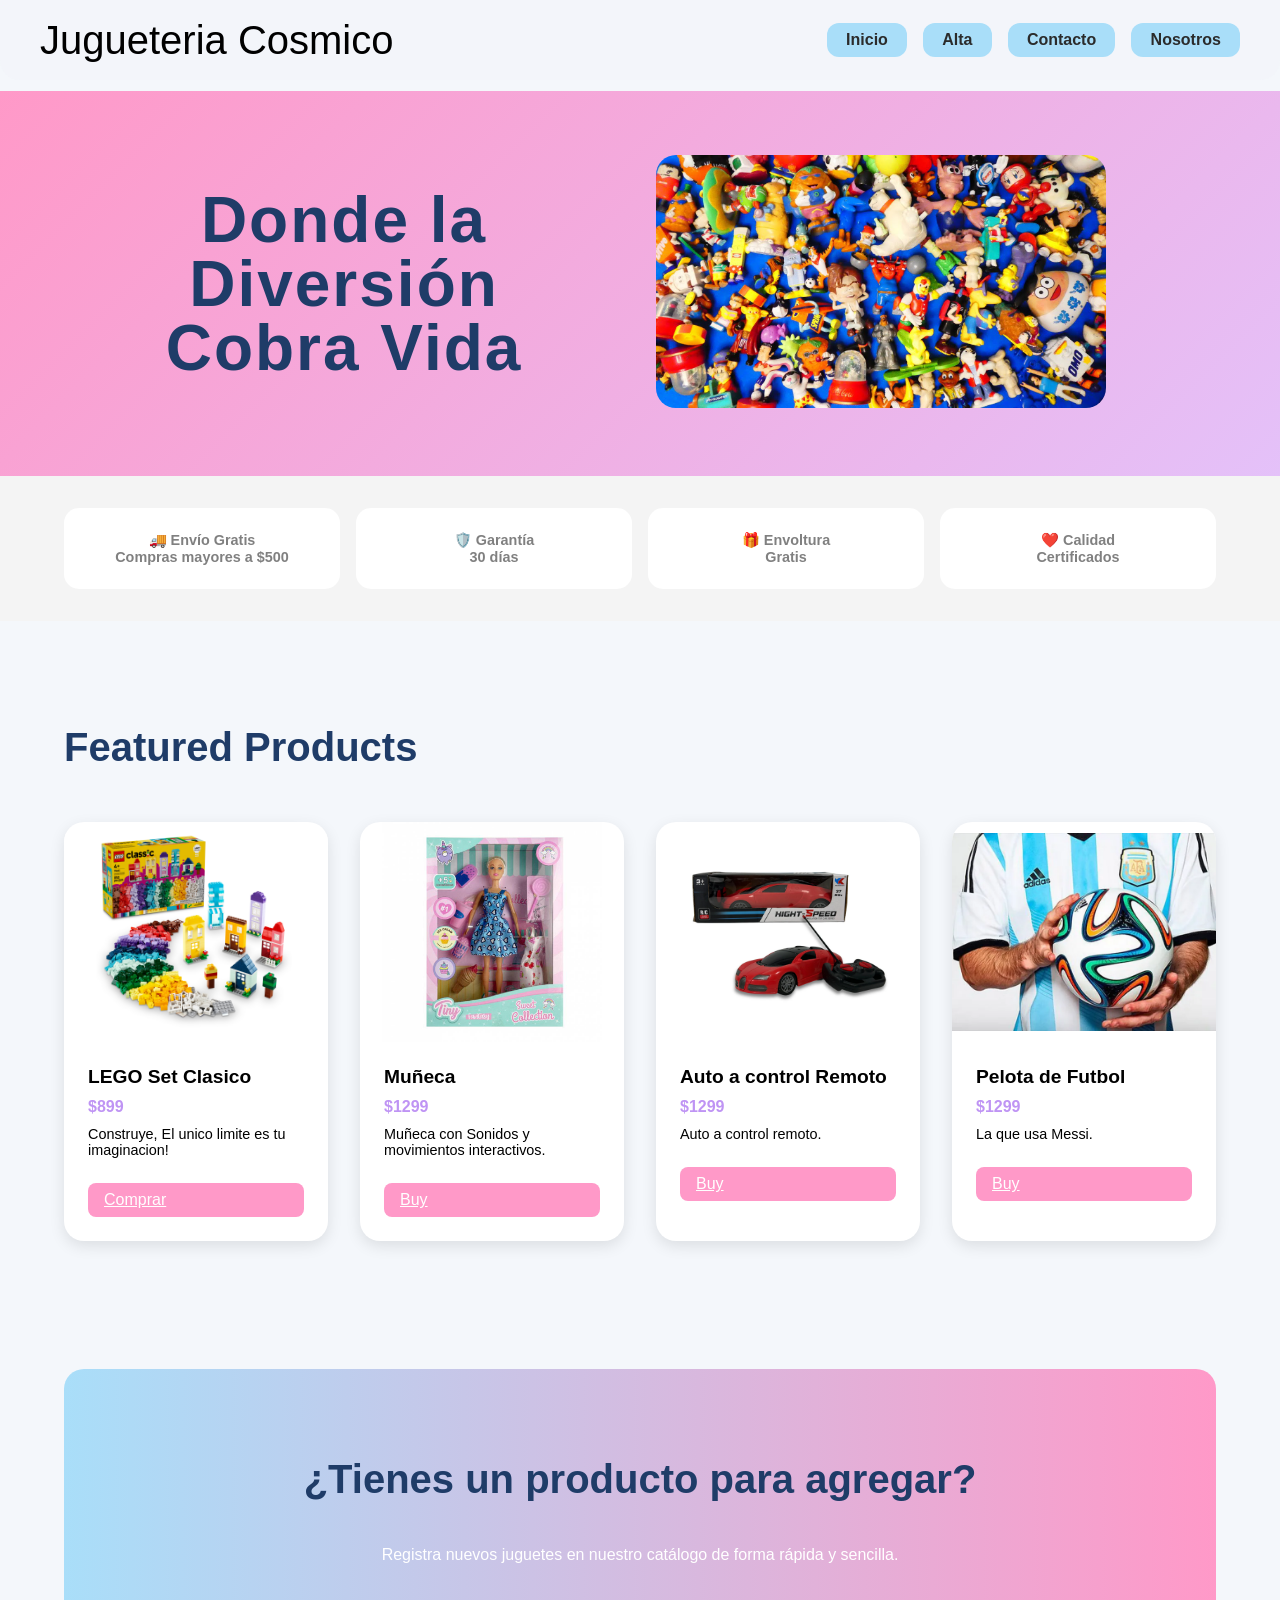
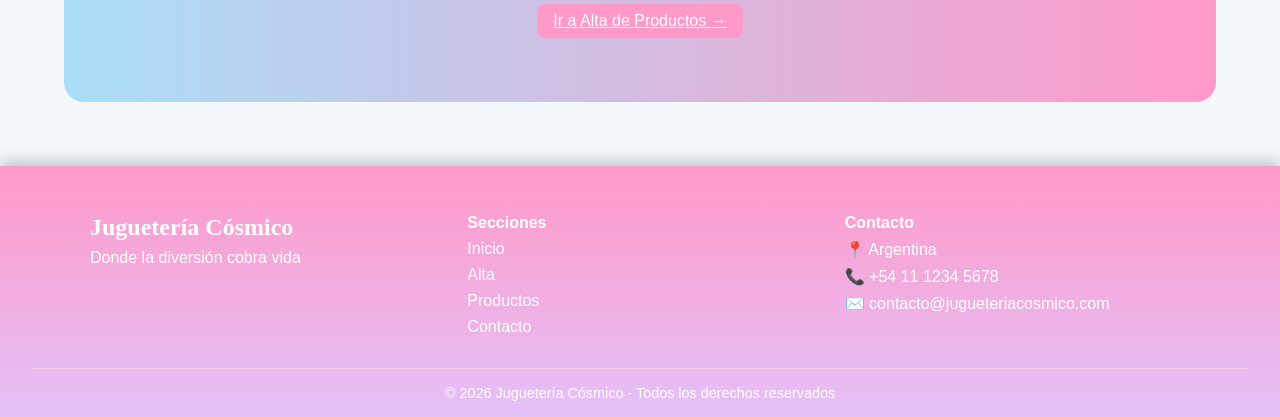
==== commit 674aa7e3: "final update" ====
--- a/index.html
+++ b/index.html
@@ -30,12 +30,12 @@
             <img src="./Assets/image/juguetes.jpg" alt="juguetes">
         </div>
     </main>
-        <section class="benefits__conteiner">
+        <div class="benefits__conteiner">
             <div class="benefits__item">🚚 Envío Gratis<br><span>Compras mayores a $500</span></div>
             <div class="benefits__item">🛡️ Garantía<br><span>30 días</span></div>
             <div class="benefits__item">🎁 Envoltura<br><span>Gratis</span></div>
             <div class="benefits__item">❤️ Calidad<br><span>Certificados</span></div>
-        </section>
+        </div>
             <section class="products">
                 <div class="products__header">
                     <h2>Featured Products</h2>
--- a/styles/main.css
+++ b/styles/main.css
@@ -164,6 +164,12 @@
   margin: 0 auto;
 }
 
+.footer__brand h2 {
+  font-family: "Cherry Bomb One", cursive;
+  font-size: 1.5rem;
+  margin-bottom: 0.5rem;
+}
+
 .footer__brand h3 {
   font-family: "Cherry Bomb One", cursive;
   font-size: 1.5rem;
@@ -1341,7 +1347,7 @@
   font-family: Arial, sans-serif;
 }
 
-h1 {
+h1, h2 {
   text-align: center;
   margin: 40px 0 20px;
   font-size: 2.5rem;
@@ -1470,6 +1476,7 @@
 
 .contact-map iframe {
   border-radius: 15px;
+  width: 100%;
 }
 
 .why-us {
